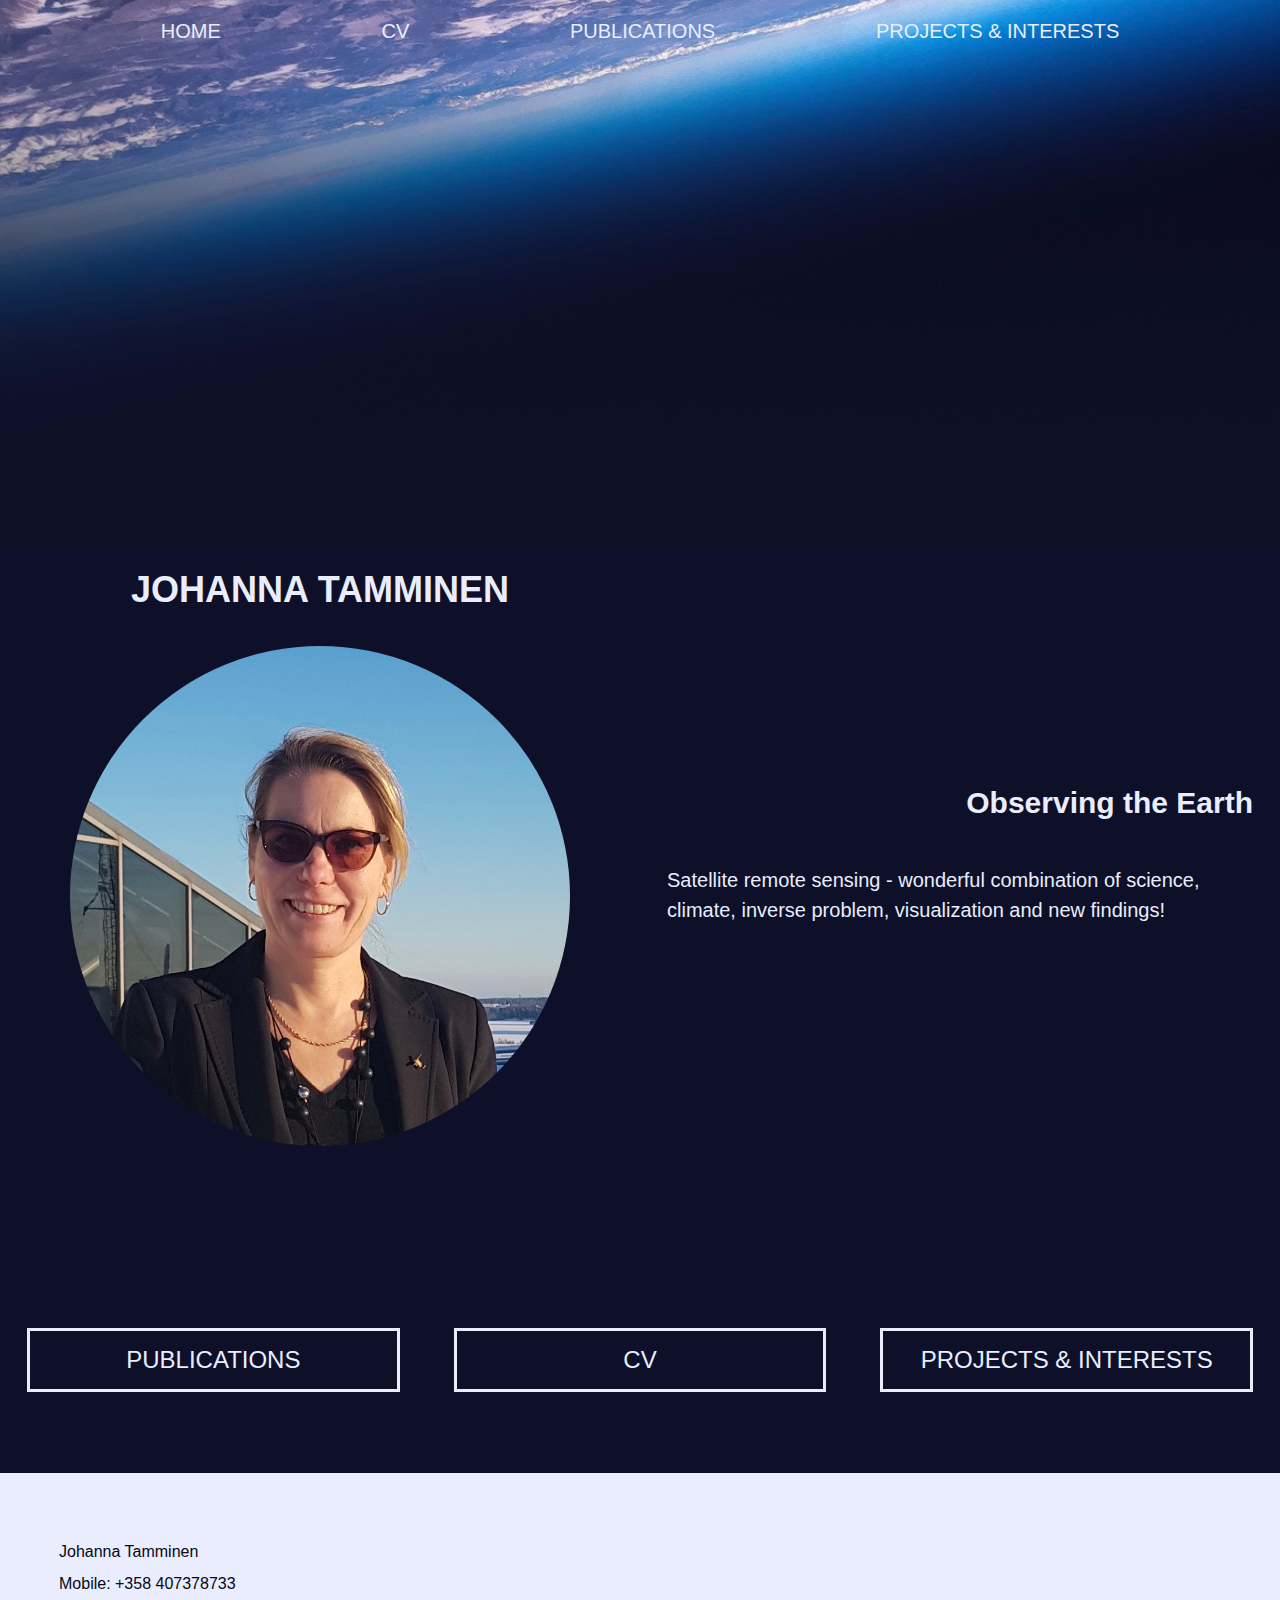
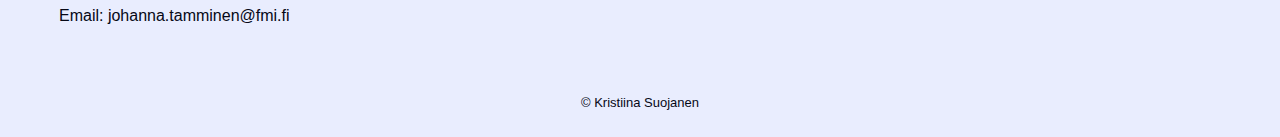
==== index.html @ 9ccbe9a4 "Update index.html" ====
<!DOCTYPE html>
<html lang="en">
<head>
    <meta charset="UTF-8">
    <meta name="viewport" content="width=device-width, initial-scale=1.0">
    <title>Document</title>
    <link rel="stylesheet" href="style.css">
    <script
    src="https://code.jquery.com/jquery-3.4.1.slim.min.js"
    integrity="sha256-pasqAKBDmFT4eHoN2ndd6lN370kFiGUFyTiUHWhU7k8="
    crossorigin="anonymous"></script>
    <script>
        $(function() {
        $(".toggle").on("click", function() {
            if ($(".item").hasClass("active")) {
                $(".item").removeClass("active");
            } else {
                $(".item").addClass("active");
            }
        });
    });
        </script>
</head>
<body>
    <nav>
        <ul class="menu">
            <li class="item"><a href="index.html">HOME</a></li>
            <li class="item"><a href="cv.html">CV</a></li>
            <li class="item"><a href="publications_jt_all.pdf">PUBLICATIONS</a></li>
            <li class="item"><a href="projects.html">PROJECTS & INTERESTS</a></li>
            <li class="toggle"><svg xmlns="http://www.w3.org/2000/svg" width="36" height="36" viewBox="0 0 24 24" fill="none" stroke="#E9EDFE" stroke-width="2.5" stroke-linecap="round" stroke-linejoin="round" class="feather feather-menu"><line x1="3" y1="13" x2="21" y2="13"></line><line x1="3" y1="6" x2="21" y2="6"></line><line x1="3" y1="20" x2="21" y2="20"></line></svg></li>
        </ul>
    </nav>
    <img class= "avaruus" src="images/2DE53C88-0D66-467D-954C-C38FF057AFE5_1_105_c.jpeg" alt="space">
    <div class="esittely">
        <div>
            <h1>
                JOHANNA TAMMINEN
            </h1>
            <img class="profiilikuva" src="images/2C4291F9-7C6E-4DD5-BEC4-C3C8867E6B05_1_105_c.jpeg" alt="johanna" ;>
    
        </div>
        <div>
            <h2>
                Observing the Earth 
            </h2>
            <p>
                Satellite remote sensing - wonderful combination of science, climate, inverse problem, visualization and new findings! 
            </p>
        </div>
    </div>
    <div class="nappulat">
        <button onclick="window.location.href='publications_jt_all.pdf'">PUBLICATIONS</button>
        <button onclick="window.location.href= 'cv.html'">CV</button>
        <button onclick="window.location.href= 'projects.html'">PROJECTS & INTERESTS</button>
    </div>
    <footer id= "footer">
        <p>
            Johanna Tamminen <br>
            Mobile: +358 407378733 <br>
            Email: johanna.tamminen@fmi.fi <br>
        </p>
        <h6>
            © Kristiina Suojanen
        </h6>
    </footer>
</body>
</html>
---- style.css ----
html{
    scroll-behavior: smooth;
}
*{
    box-sizing: border-box;
    padding: 0;
    margin: 0;
}
body{
    font-family: -apple-system, BlinkMacSystemFont, 'Segoe UI', Roboto, Oxygen, Ubuntu, Cantarell, 'Open Sans', 'Helvetica Neue', sans-serif;
    background-color: #0D1028;
}

/* Mobile menu */
.avaruus{
    z-index: -1;
    width: 100%;
    height: 250px;
    object-fit: cover;
    
}
nav{
    background-color: transparent;
    padding: 5px 20px;
    position: absolute ;
    width: 100%;
}
ul.menu {
    list-style-type: none;
}
a{
    color: #E9EDFE;
    text-decoration: none;
}
li.item:hover{
    background-color: rgba(233, 237, 254, 0.5);
}
.menu li.item a:hover{
    color:#0D1028;
}
.menu li{
    font-size: 16px;
    padding: 15px 5px;
}
.menu li a{
    display: block;
    padding-inline-start: 10px;
    padding-inline-end: 10px;
}

.menu{
    display: flex;
    flex-wrap: wrap;
    justify-content: space-between;
    align-items: center;
}
.toggle{
    order: 1;
}
.item {
    width: 100%;
    text-align: start;
    order: 3;
    display: none;
    transition: 0.5s;
}
.item.active{
    display: block;
}
.menu li.toggle{
    cursor: pointer;
    padding: 10px 10px;
    transition: 0.5s;
}
.toggle:hover{
    background-color: rgba(233, 237, 254, 0.5);
}
/* .bars{
    background: #E9EDFE;
    display: inline-block;
    height: 3px;
    width: 30px;
    position: relative;
}
.bars::before,.bars::after{
    background: #E9EDFE;
    content: "";
    display: inline-block;
    height: 3px;
    width: 30px;
    position: absolute;
}
.bars::before{
    top: 8px;
}
.bars::after{
    top: -8px;
} */

/* tablet menu*/
@media all and (min-width: 468px){
    .menu{
        justify-content: flex-start;
    }
    .logo{
        flex: 1;
    }
    .toggle{
        order: 2;
    }
    .avaruus{
        height: 350px;
    }

}
/* desktop menu*/
@media all and (min-width: 768px){
    .item{
        display: block;
        width: auto;
        order: 1;
        background-color: transparent;
    }
    .toggle{
        display: none;
    }
    .menu li{
        padding: 15px 10px;
        font-size: 20px;
    }
    .menu {
        justify-content: space-evenly;
    }
    .avaruus{
        height: 550px;
    }
}

/* mobile esittely*/
.esittely{
    display: flex;
    justify-content: space-between;
    flex-direction: column;
    align-items: center;
}
.esittely div{
    display: flex;
    justify-content: space-between;
    flex-direction: column;
    align-items: center;
}

.profiilikuva {
    border-radius: 100%;
    width: 80%;
    height: auto;
    margin: 20px;
}
h1{
    color: #E9EDFE;
    padding: 15px 5px;
    font-size: 36px;
    text-align: center;
}

h2{
    color: #E9EDFE;
    padding: 3vh 3vh;
    font-size: 24px;
    align-self: end;
    
}
p{
    color: #E9EDFE;
    padding: 2vh 3vh;
    margin-bottom: 2vh;
    font-size: 16px;
    line-height: 1.5;
}
ul li{
    color: #E9EDFE;
    font-size: 16px;
}
/* tablet esittely*/

@media all and (min-width: 468px){
    .profiilikuva{
        width: 60%;
        height: auto;
    }
    
}

/*desktop esittely*/
@media all and (min-width: 768px){
    .esittely{
        flex-direction: row;
        margin-bottom: 15vh;
    }
    .profiilikuva{
        width: 375px;
    }
    .esittely div{
        width: 50%;
    }
    .esittely div p{
        font-size: 20px;
    }
    .esittely div h2{
        font-size: 30px;
    }

}
@media all and (min-width: 968px){
    
    .profiilikuva{
        width: 500px;
    }
    

}

/* napit mobiili */
div.nappulat{
    display: flex;
    flex-direction: column;
    align-items: center;
    margin-bottom: 6vh;
}
.nappulat button{
    background-color: transparent;
    border: solid #E9EDFE;
    color: #E9EDFE;
    padding: 15px 32px;
    text-align: center;
    text-decoration: none;
    display: inline-block;
    font-size: 24px;
    width: 70%;
    margin: 3vh;
    transition: 0.5s;
}
.nappulat button:hover{
    background-color:  rgba(233, 237, 254, 0.651);
    color: #0D1028;
}

/*napit tablet*/
@media all and (min-width: 468px){
    .nappulat buttton{
        width: 60%;
    
}
}
/* napit desktop */
@media all and (min-width: 768px){
    div.nappulat {
        flex-direction: row;
        margin-top: 6vh;
    }
    
}

/* footer mobiili*/

footer{
    background-color: #E9EDFE;
    margin-top: 4vh;
}
footer p{
    color: rgb(6, 8, 22);
    padding-top: 7vh;
    line-height: 2.0;
}
footer h6{
    color: rgb(6, 8, 22);
    font-size: 13px;
    text-align: center;
    font-weight: 400;
    padding: 3vh;
}
/* footer tablet*/
@media all and (min-width: 468px){
    footer p{
        margin-left: 1em;
    }   
}
/* footer desktop*/
@media all and (min-width: 768px){
    footer p{
        margin-left: 2em;
    }   
}

/* projektit mobile*/
div.projektit{
    display: flex;
    flex-direction: column;
}
/* projektit tablet*/
@media all and (min-width: 468px){
    
    
}
/* projektit desktop*/
@media all and (min-width: 768px){
    div.projektit{
        flex-direction: row;
    }
    
}

/* cv mobile*/
.cv2{
    max-width: 50em;
}
.cv2 ul{
    padding: 5px 20px;
    margin-bottom: 2vh;
    margin-inline-start: 2vh;
}
.cv2 ul li{
    padding-left: 5px;
}
h1.cvheading{
    font-size: 30px;
}
/* cv tablet*/
@media all and (min-width: 468px){   
    .cv2{
        margin-left: 1em;
    } 
}
/* cv desktop*/
@media all and (min-width: 768px){
    h1.cvheading{
        font-size: 36px;
    }
    .cv2{
        margin-left: 2em;
    }
}
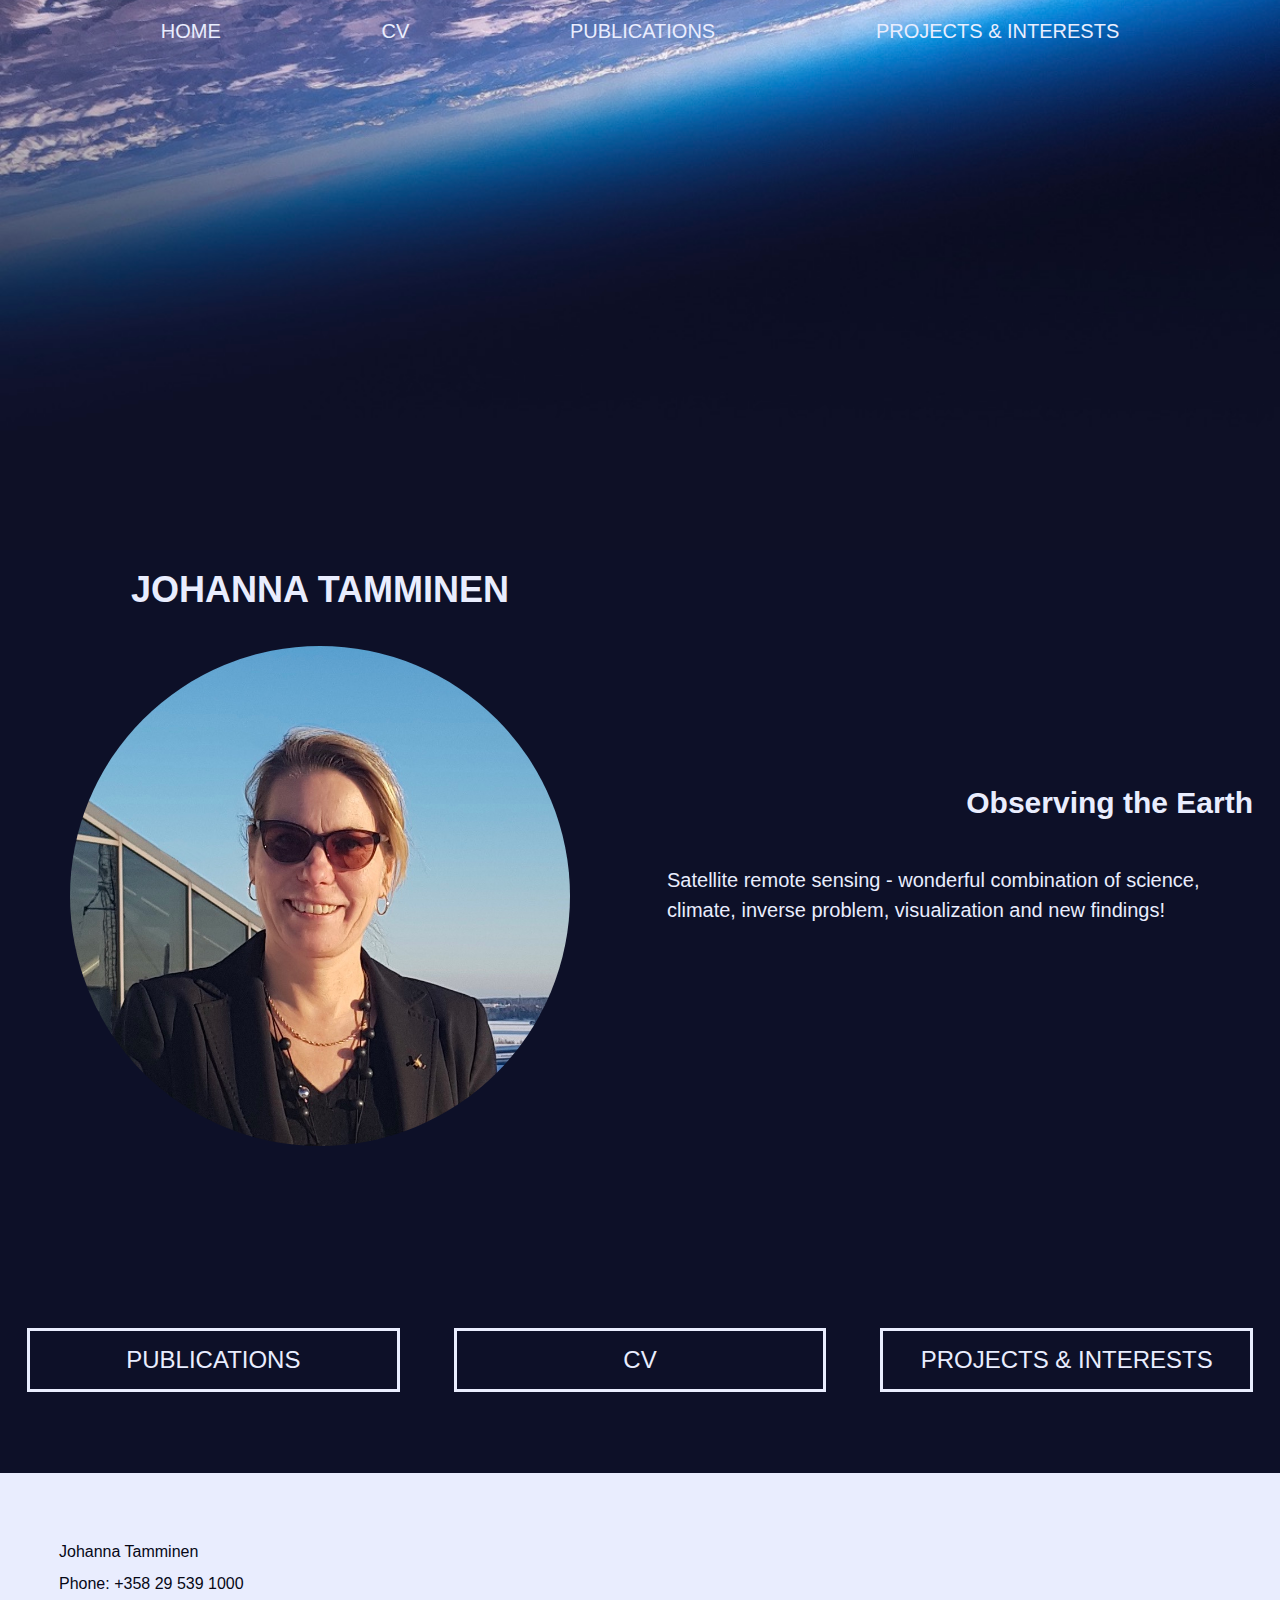
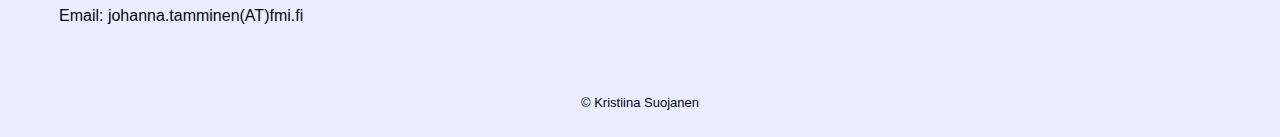
==== commit 16f070c8: "Update index.html" ====
--- a/index.html
+++ b/index.html
@@ -57,8 +57,8 @@
     <footer id= "footer">
         <p>
             Johanna Tamminen <br>
-            Mobile: +358 407378733 <br>
-            Email: johanna.tamminen@fmi.fi <br>
+            Phone: +358 29 539 1000 <br>
+            Email: johanna.tamminen(AT)fmi.fi <br>
         </p>
         <h6>
             © Kristiina Suojanen
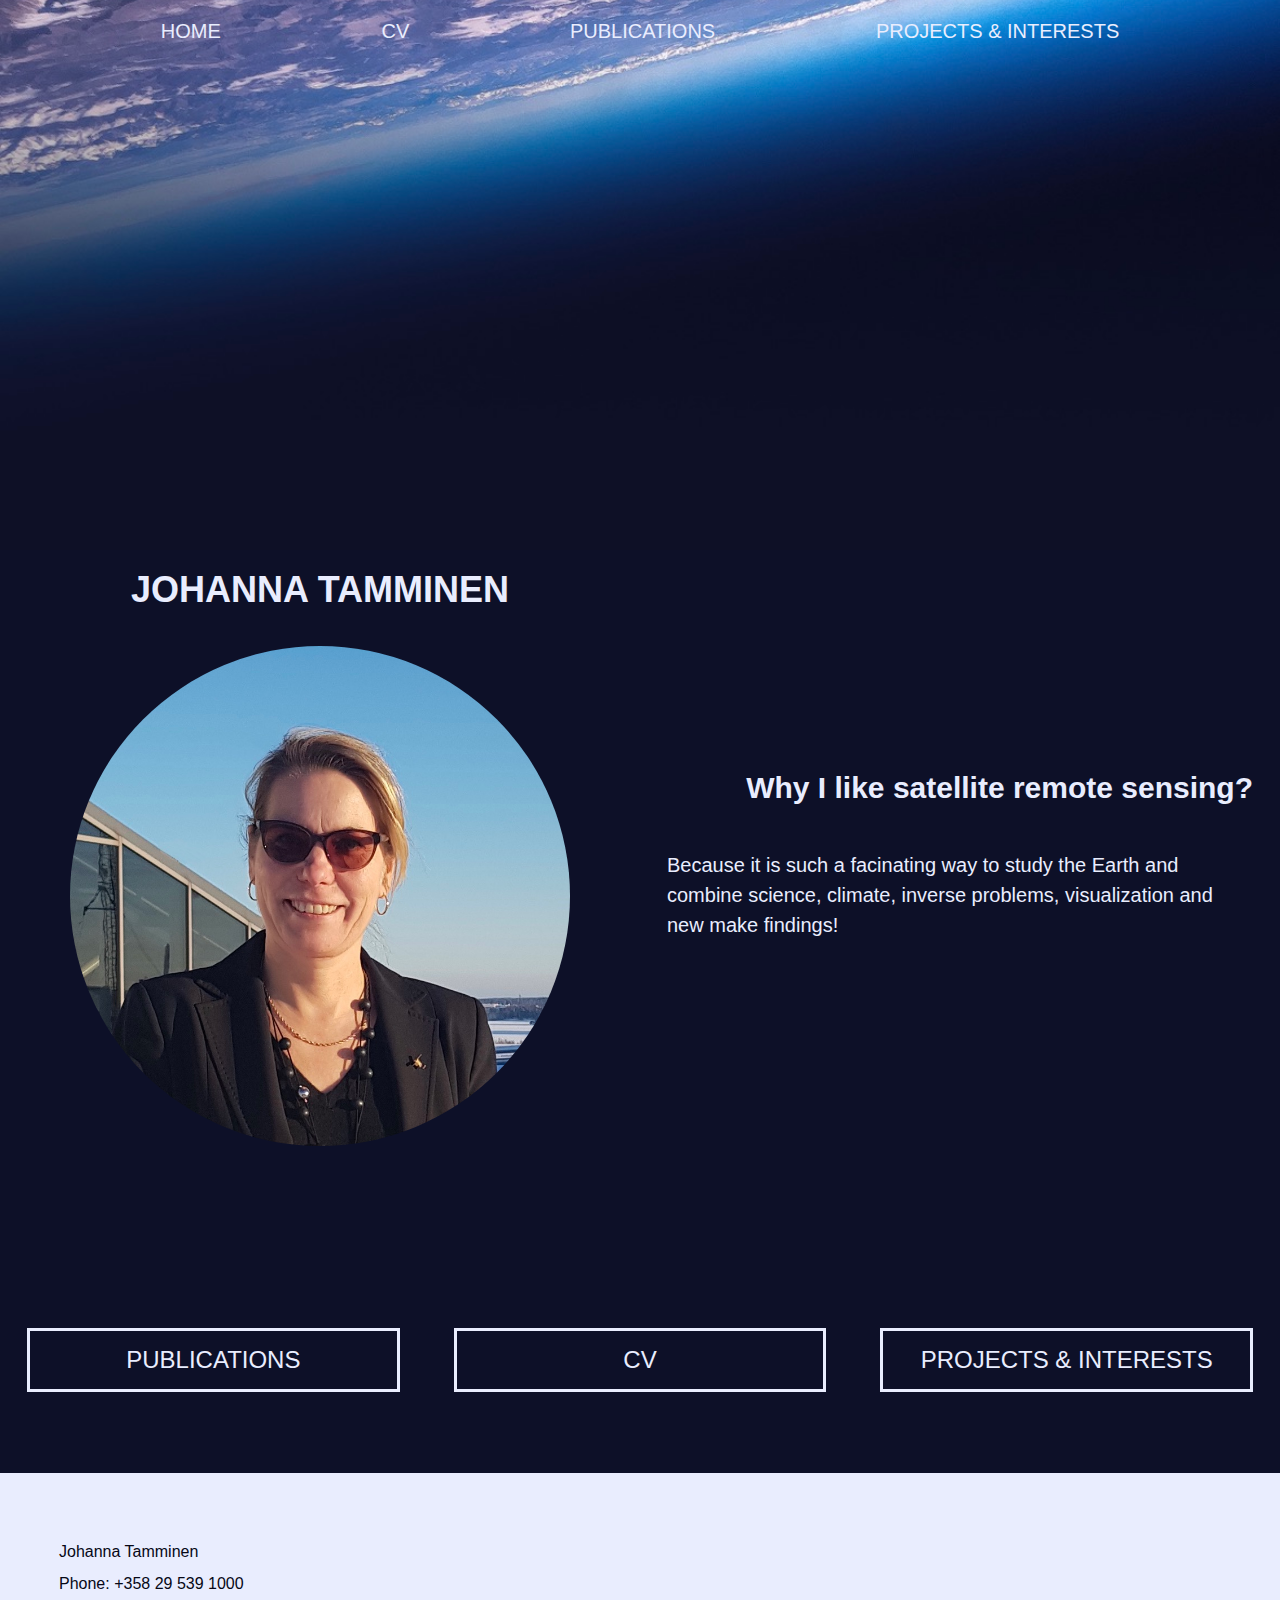
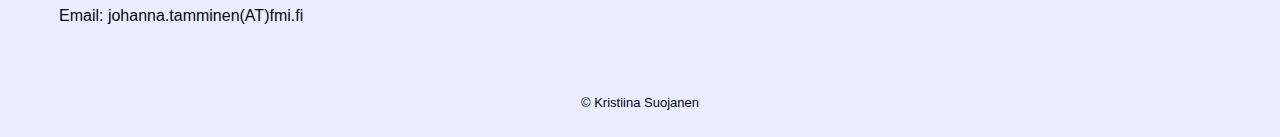
==== commit a465f1ad: "Update index.html" ====
--- a/index.html
+++ b/index.html
@@ -42,10 +42,10 @@
         </div>
         <div>
             <h2>
-                Observing the Earth 
+                Why I like satellite remote sensing?
             </h2>
             <p>
-                Satellite remote sensing - wonderful combination of science, climate, inverse problem, visualization and new findings! 
+                Because it is such a facinating way to study the Earth and combine science, climate, inverse problems, visualization and new make findings! 
             </p>
         </div>
     </div>
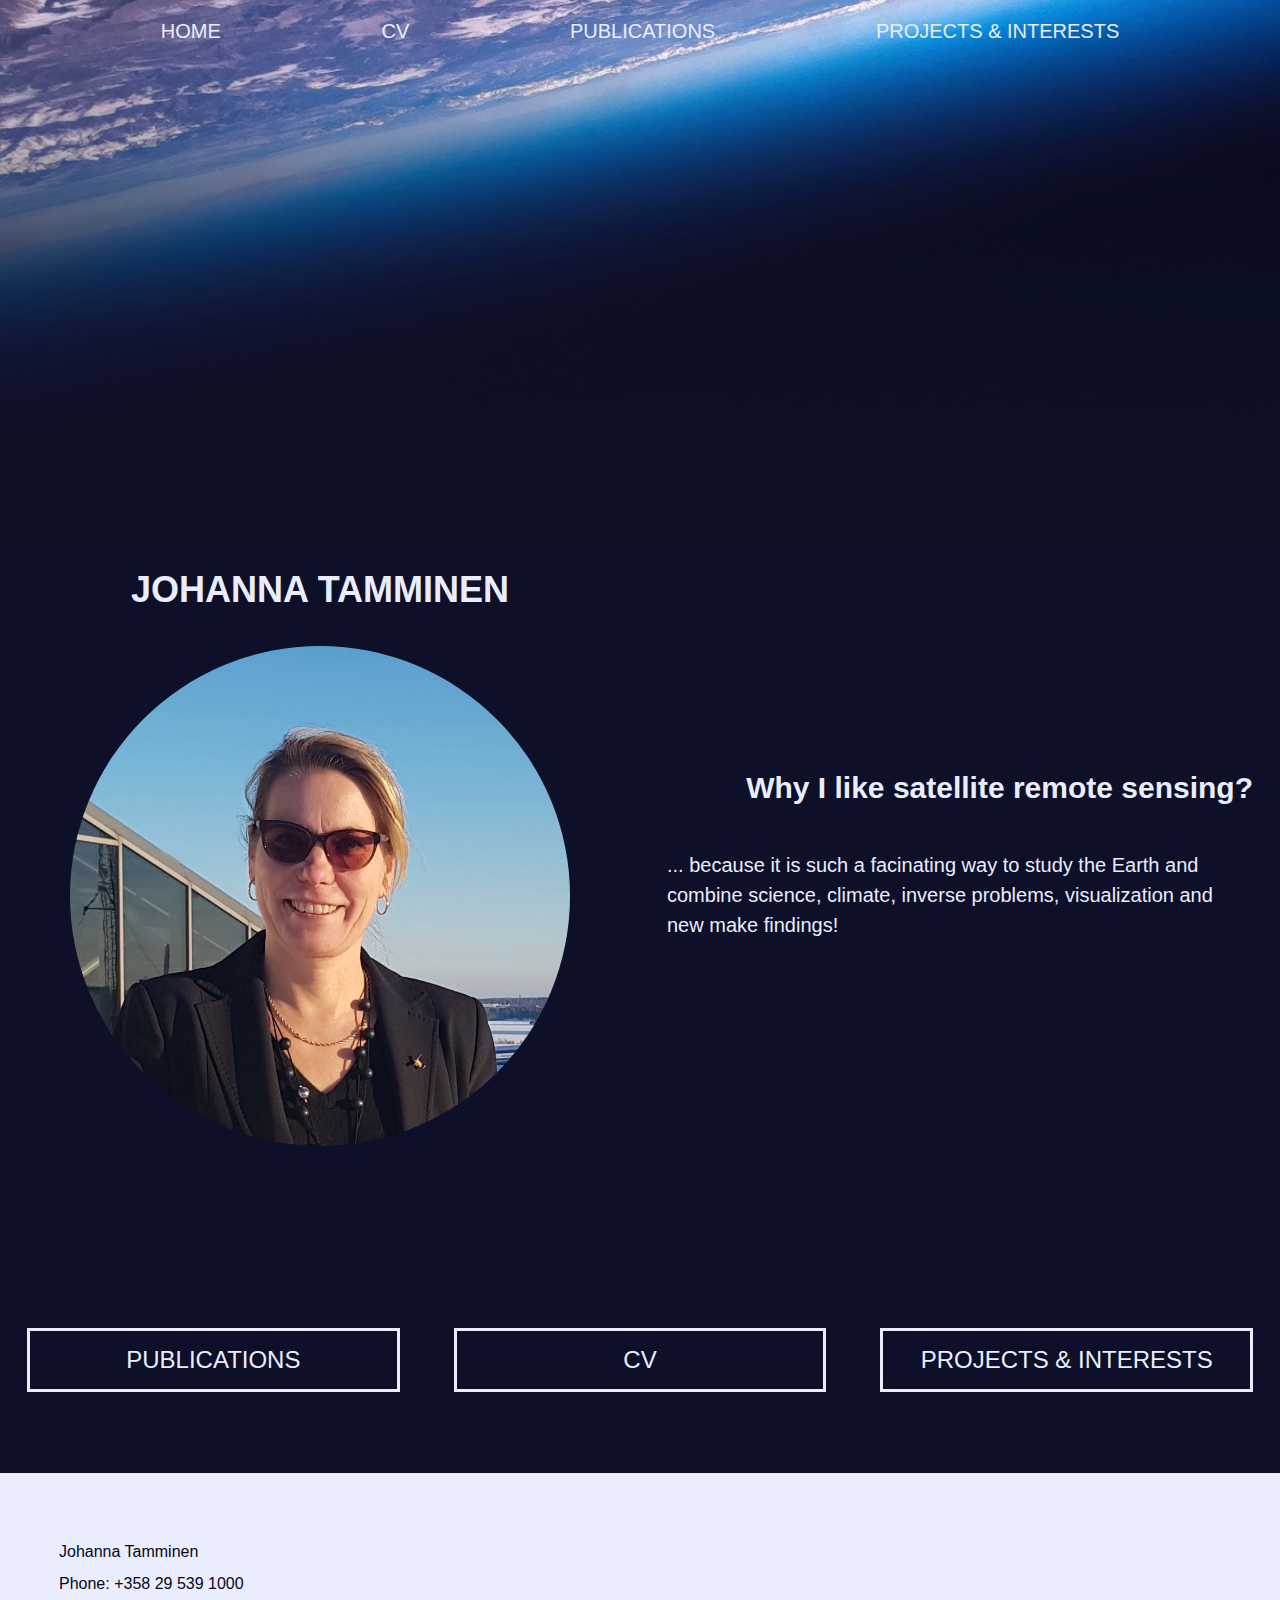
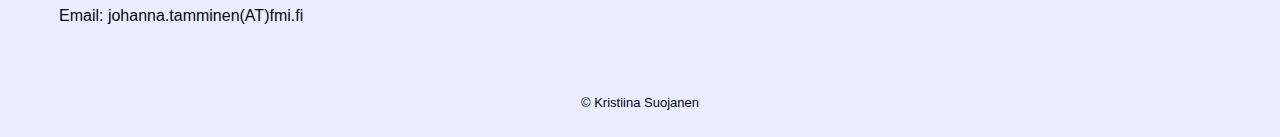
==== commit f9922d79: "Update index.html" ====
--- a/index.html
+++ b/index.html
@@ -45,7 +45,7 @@
                 Why I like satellite remote sensing?
             </h2>
             <p>
-                Because it is such a facinating way to study the Earth and combine science, climate, inverse problems, visualization and new make findings! 
+                ... because it is such a facinating way to study the Earth and combine science, climate, inverse problems, visualization and new make findings! 
             </p>
         </div>
     </div>
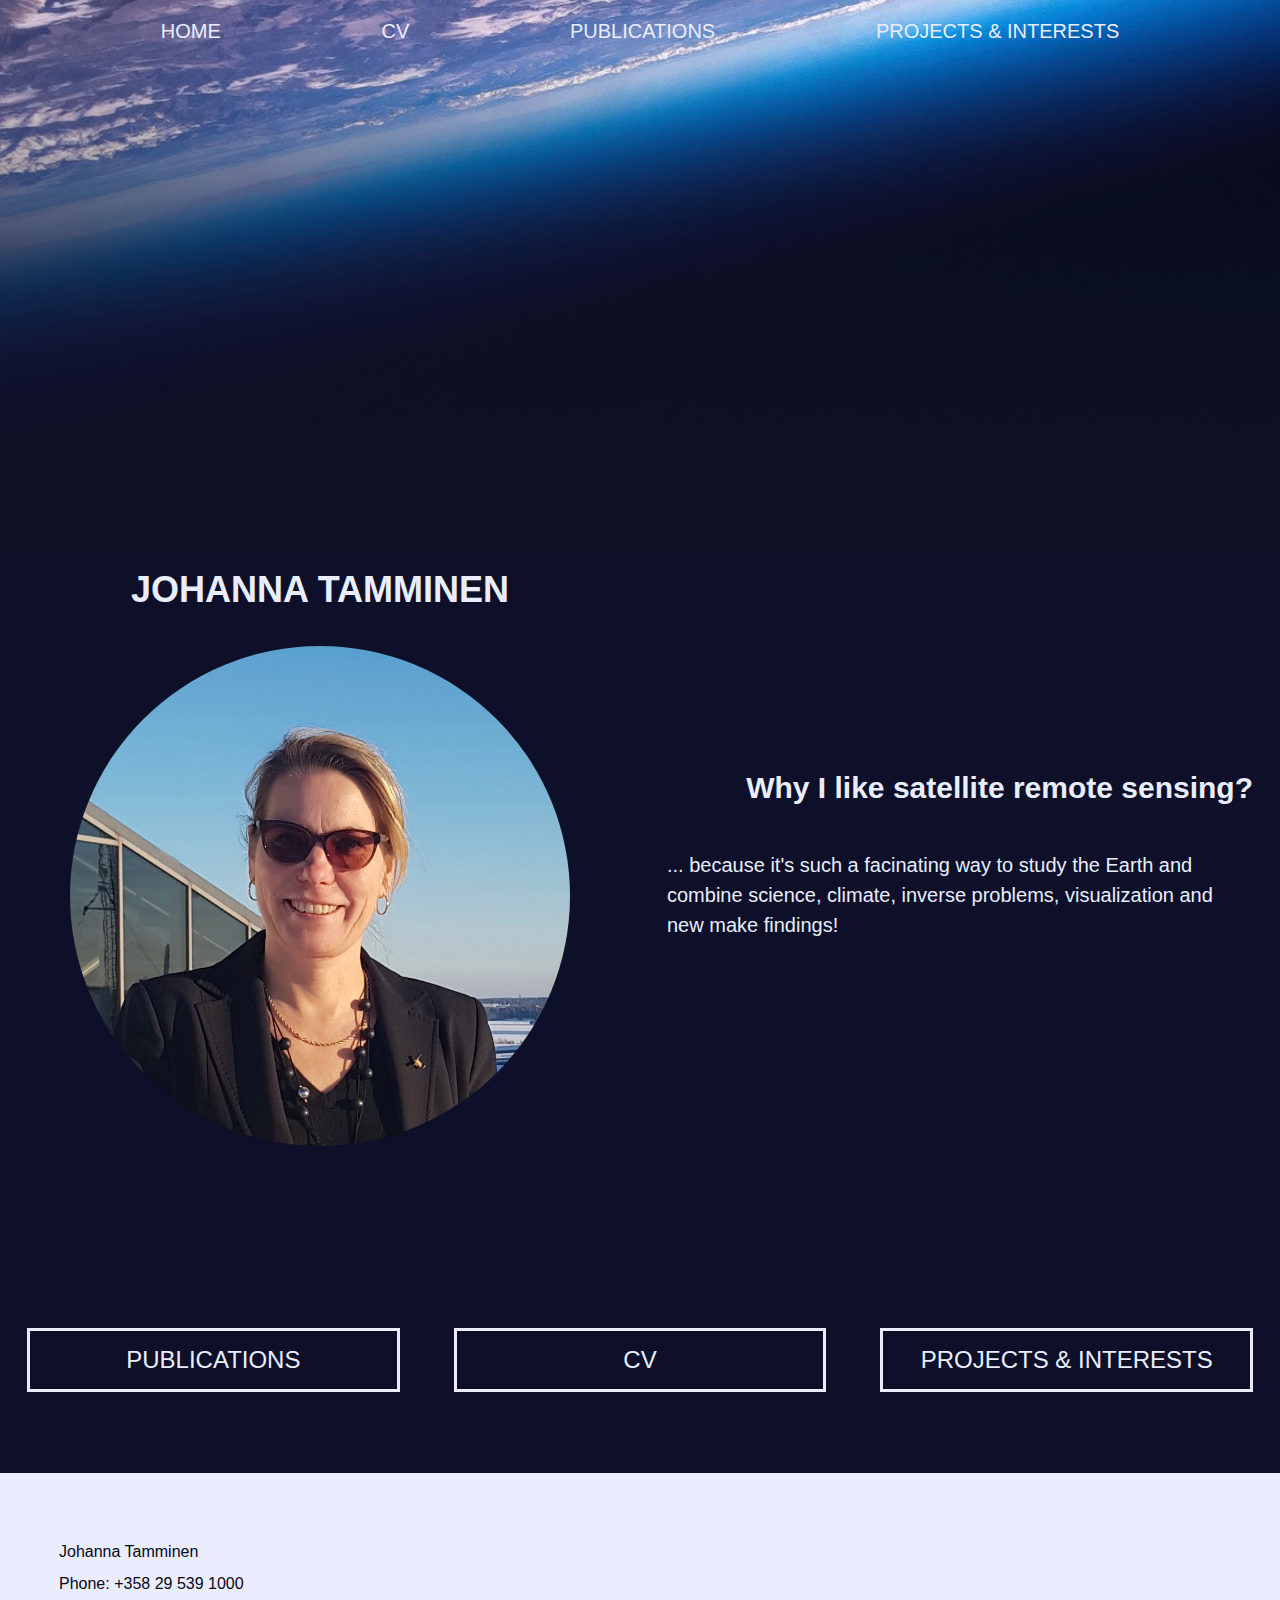
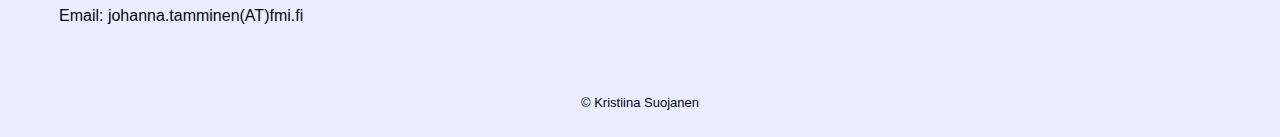
==== commit 46dfc79f: "Update index.html" ====
--- a/index.html
+++ b/index.html
@@ -45,7 +45,7 @@
                 Why I like satellite remote sensing?
             </h2>
             <p>
-                ... because it is such a facinating way to study the Earth and combine science, climate, inverse problems, visualization and new make findings! 
+                ... because it's such a facinating way to study the Earth and combine science, climate, inverse problems, visualization and new make findings! 
             </p>
         </div>
     </div>
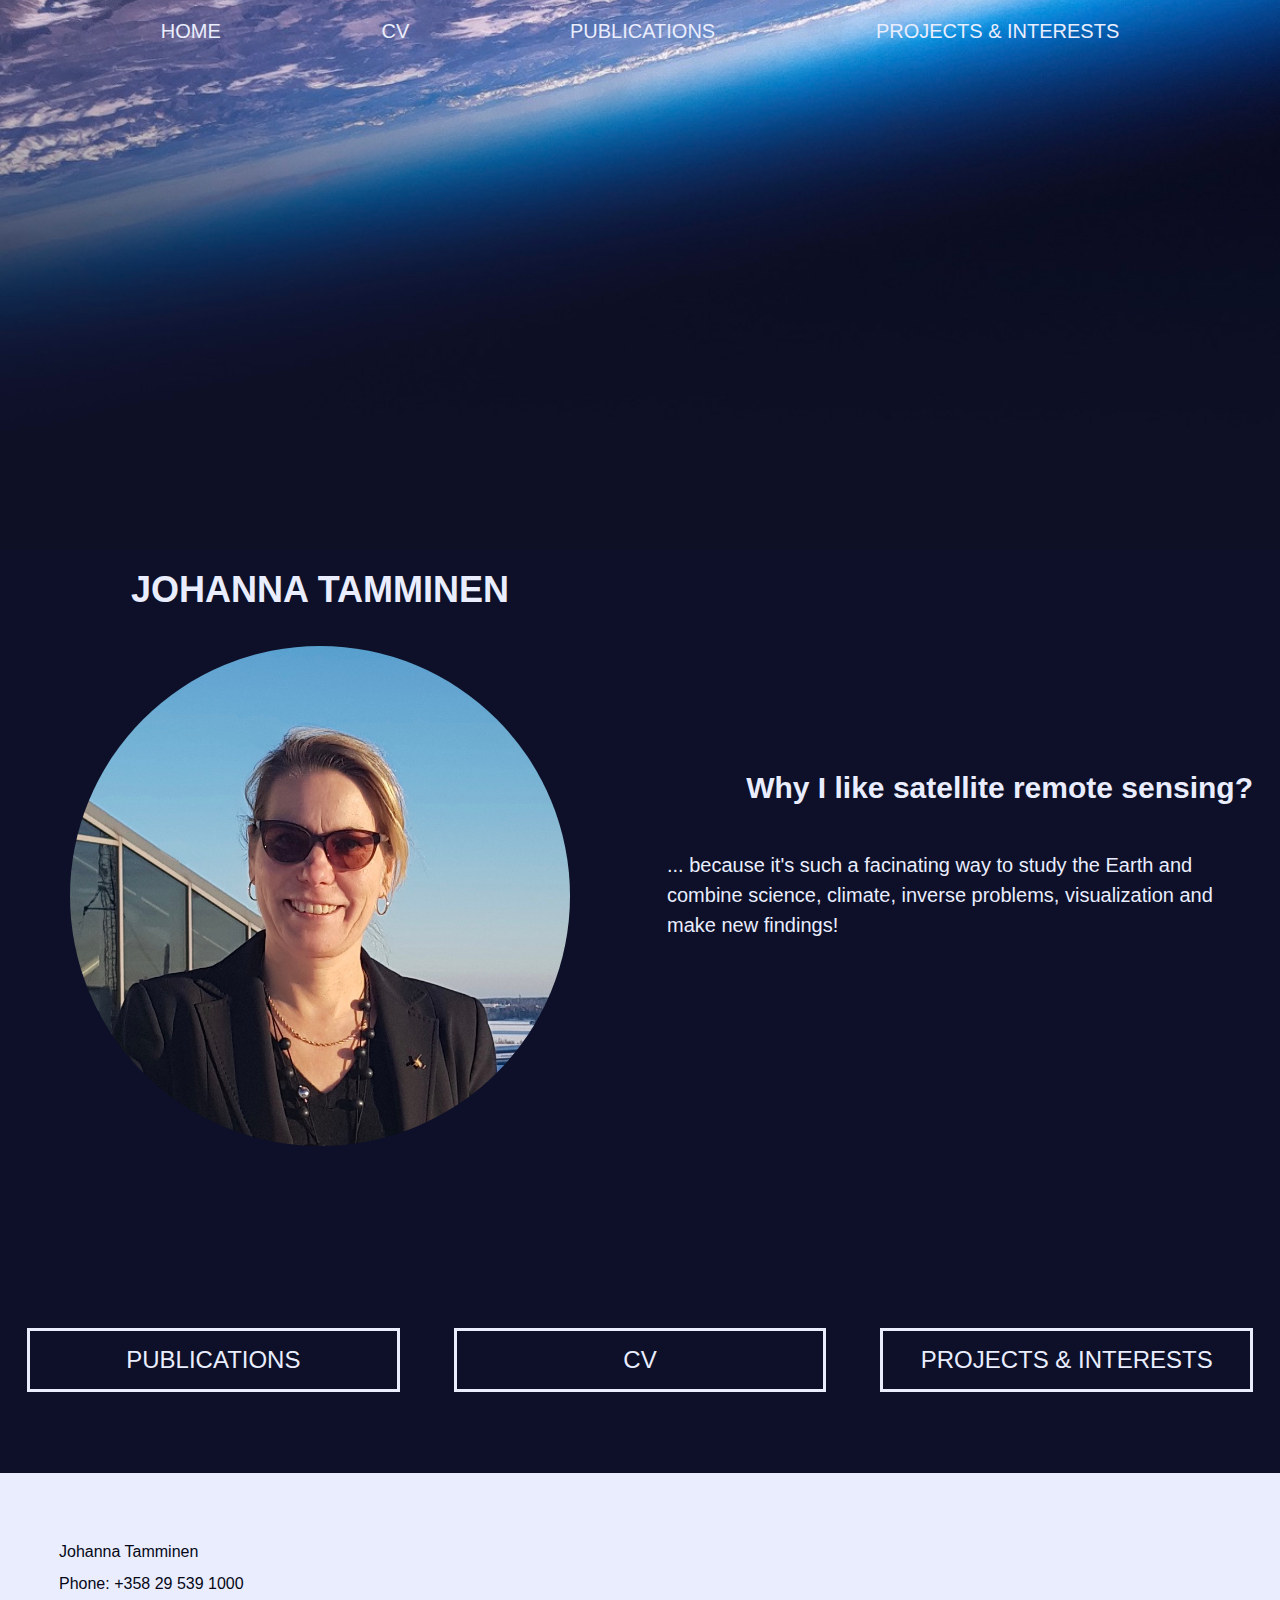
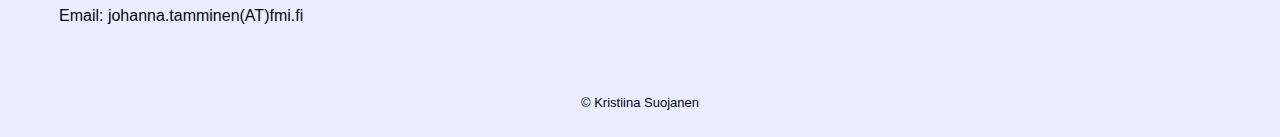
==== commit e9ee3694: "Update index.html" ====
--- a/index.html
+++ b/index.html
@@ -45,7 +45,8 @@
                 Why I like satellite remote sensing?
             </h2>
             <p>
-                ... because it's such a facinating way to study the Earth and combine science, climate, inverse problems, visualization and new make findings! 
+                ... because it's such a facinating way to study the Earth and 
+                combine science, climate, inverse problems, visualization and make new findings! 
             </p>
         </div>
     </div>
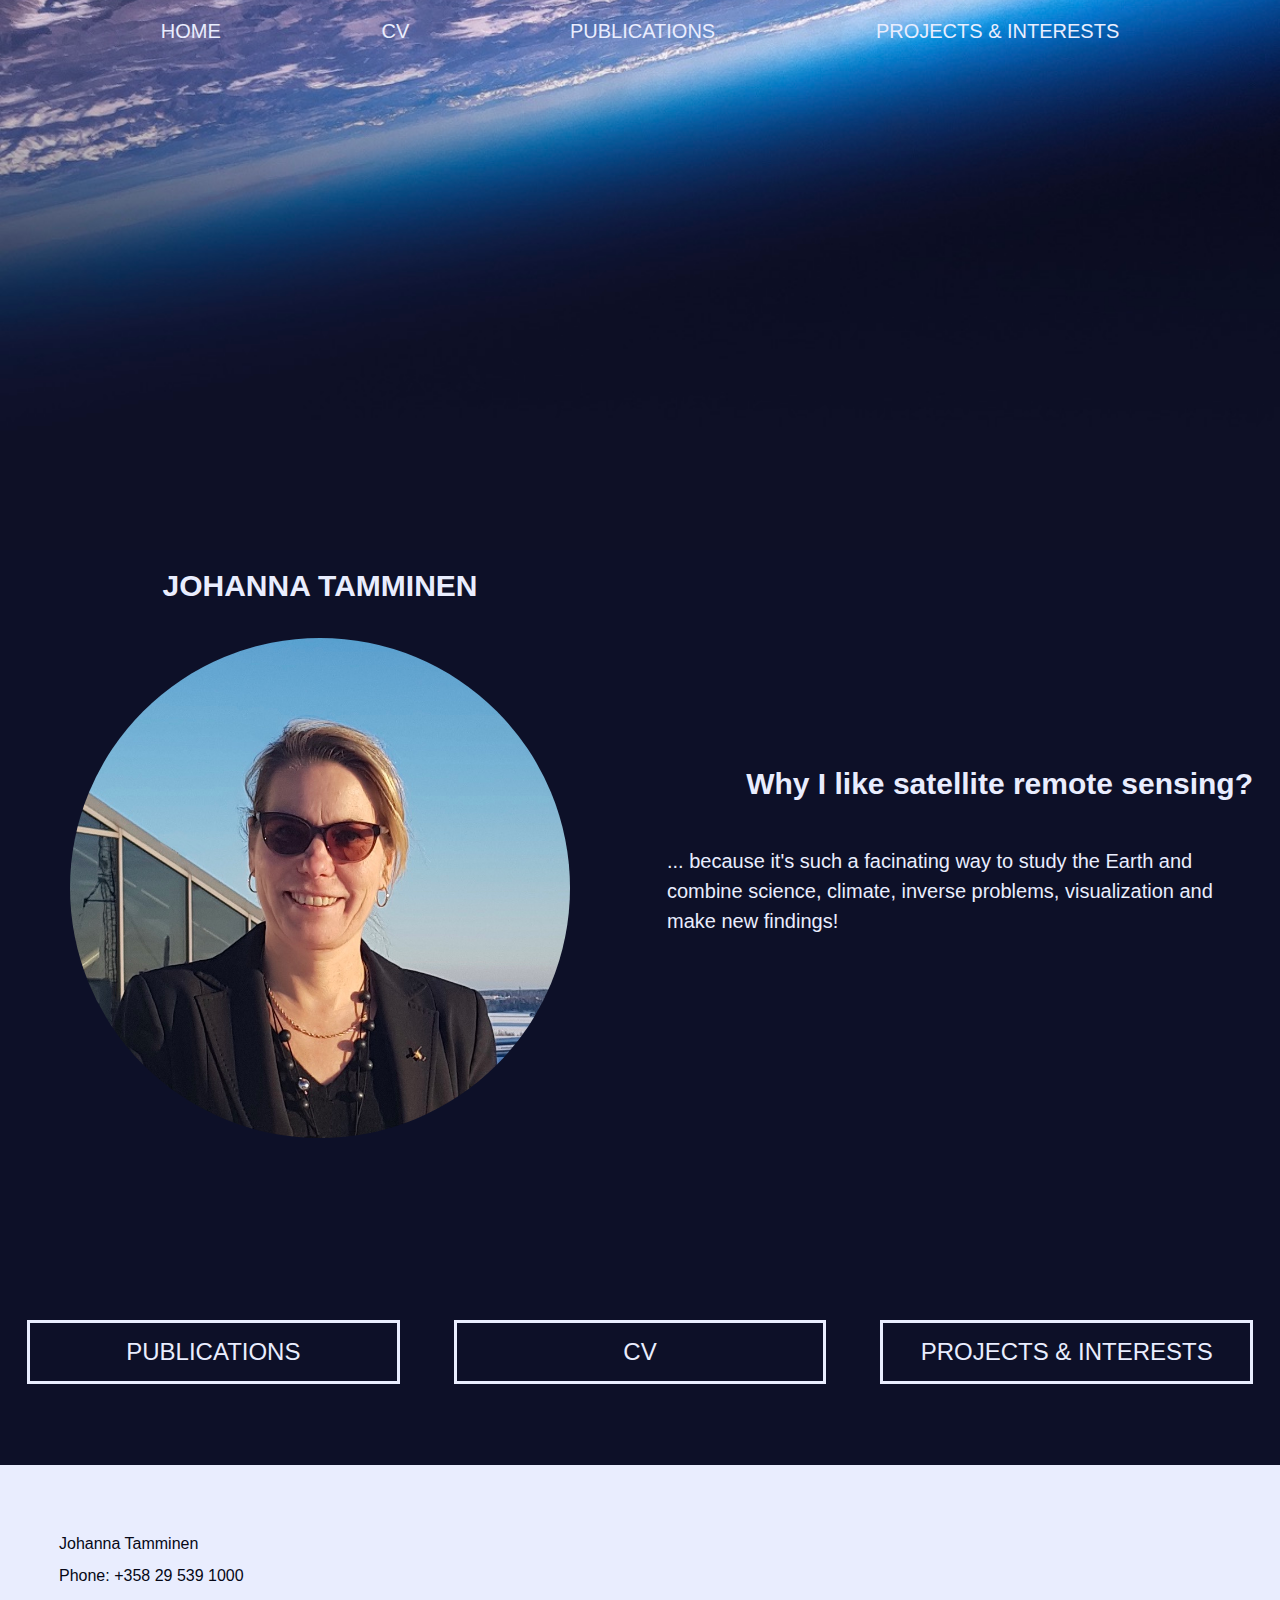
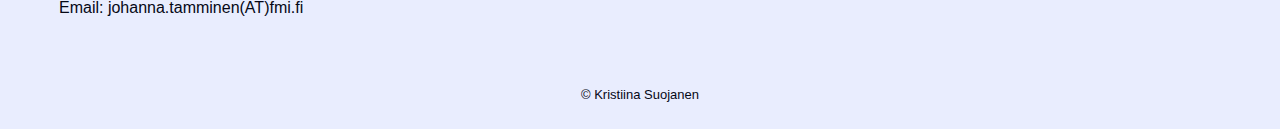
==== commit 65ca06a5: "publications linkki" ====
--- a/index.html
+++ b/index.html
@@ -26,7 +26,7 @@
         <ul class="menu">
             <li class="item"><a href="index.html">HOME</a></li>
             <li class="item"><a href="cv.html">CV</a></li>
-            <li class="item"><a href="publications_jt_all.pdf">PUBLICATIONS</a></li>
+            <li class="item"><a href="https://space.fmi.fi/~jtammine/publications.pdf">PUBLICATIONS</a></li>
             <li class="item"><a href="projects.html">PROJECTS & INTERESTS</a></li>
             <li class="toggle"><svg xmlns="http://www.w3.org/2000/svg" width="36" height="36" viewBox="0 0 24 24" fill="none" stroke="#E9EDFE" stroke-width="2.5" stroke-linecap="round" stroke-linejoin="round" class="feather feather-menu"><line x1="3" y1="13" x2="21" y2="13"></line><line x1="3" y1="6" x2="21" y2="6"></line><line x1="3" y1="20" x2="21" y2="20"></line></svg></li>
         </ul>
--- a/style.css
+++ b/style.css
@@ -159,8 +159,8 @@
 h1{
     color: #E9EDFE;
     padding: 15px 5px;
-    font-size: 36px;
-    text-align: center;
+    font-size: 30px;
+    text-align: start;
 }
 
 h2{
@@ -271,6 +271,7 @@
     color: rgb(6, 8, 22);
     padding-top: 7vh;
     line-height: 2.0;
+    margin-left: 1em;
 }
 footer h6{
     color: rgb(6, 8, 22);
@@ -281,9 +282,7 @@
 }
 /* footer tablet*/
 @media all and (min-width: 468px){
-    footer p{
-        margin-left: 1em;
-    }   
+     
 }
 /* footer desktop*/
 @media all and (min-width: 768px){
@@ -296,10 +295,19 @@
 div.projektit{
     display: flex;
     flex-direction: column;
+    flex-wrap: wrap;
+    justify-content: space-between;
+    margin: 3vw;
+}
+div.projektit div{
+    width: 95%;
+    align-self: center;
 }
 /* projektit tablet*/
 @media all and (min-width: 468px){
-    
+    div.projektit div{
+        width: 85%;
+    }
     
 }
 /* projektit desktop*/
@@ -307,7 +315,9 @@
     div.projektit{
         flex-direction: row;
     }
-    
+    div.projektit div{
+        width: 47%;
+    }
 }
 
 /* cv mobile*/
@@ -324,6 +334,13 @@
 }
 h1.cvheading{
     font-size: 30px;
+    padding: 2vh 3vh;
+    line-height: 1.5;
+}
+h2.cvheading{
+    padding: 2vh 3vh;
+    line-height: 1.5;
+    margin-bottom: 3vh;
 }
 /* cv tablet*/
 @media all and (min-width: 468px){   
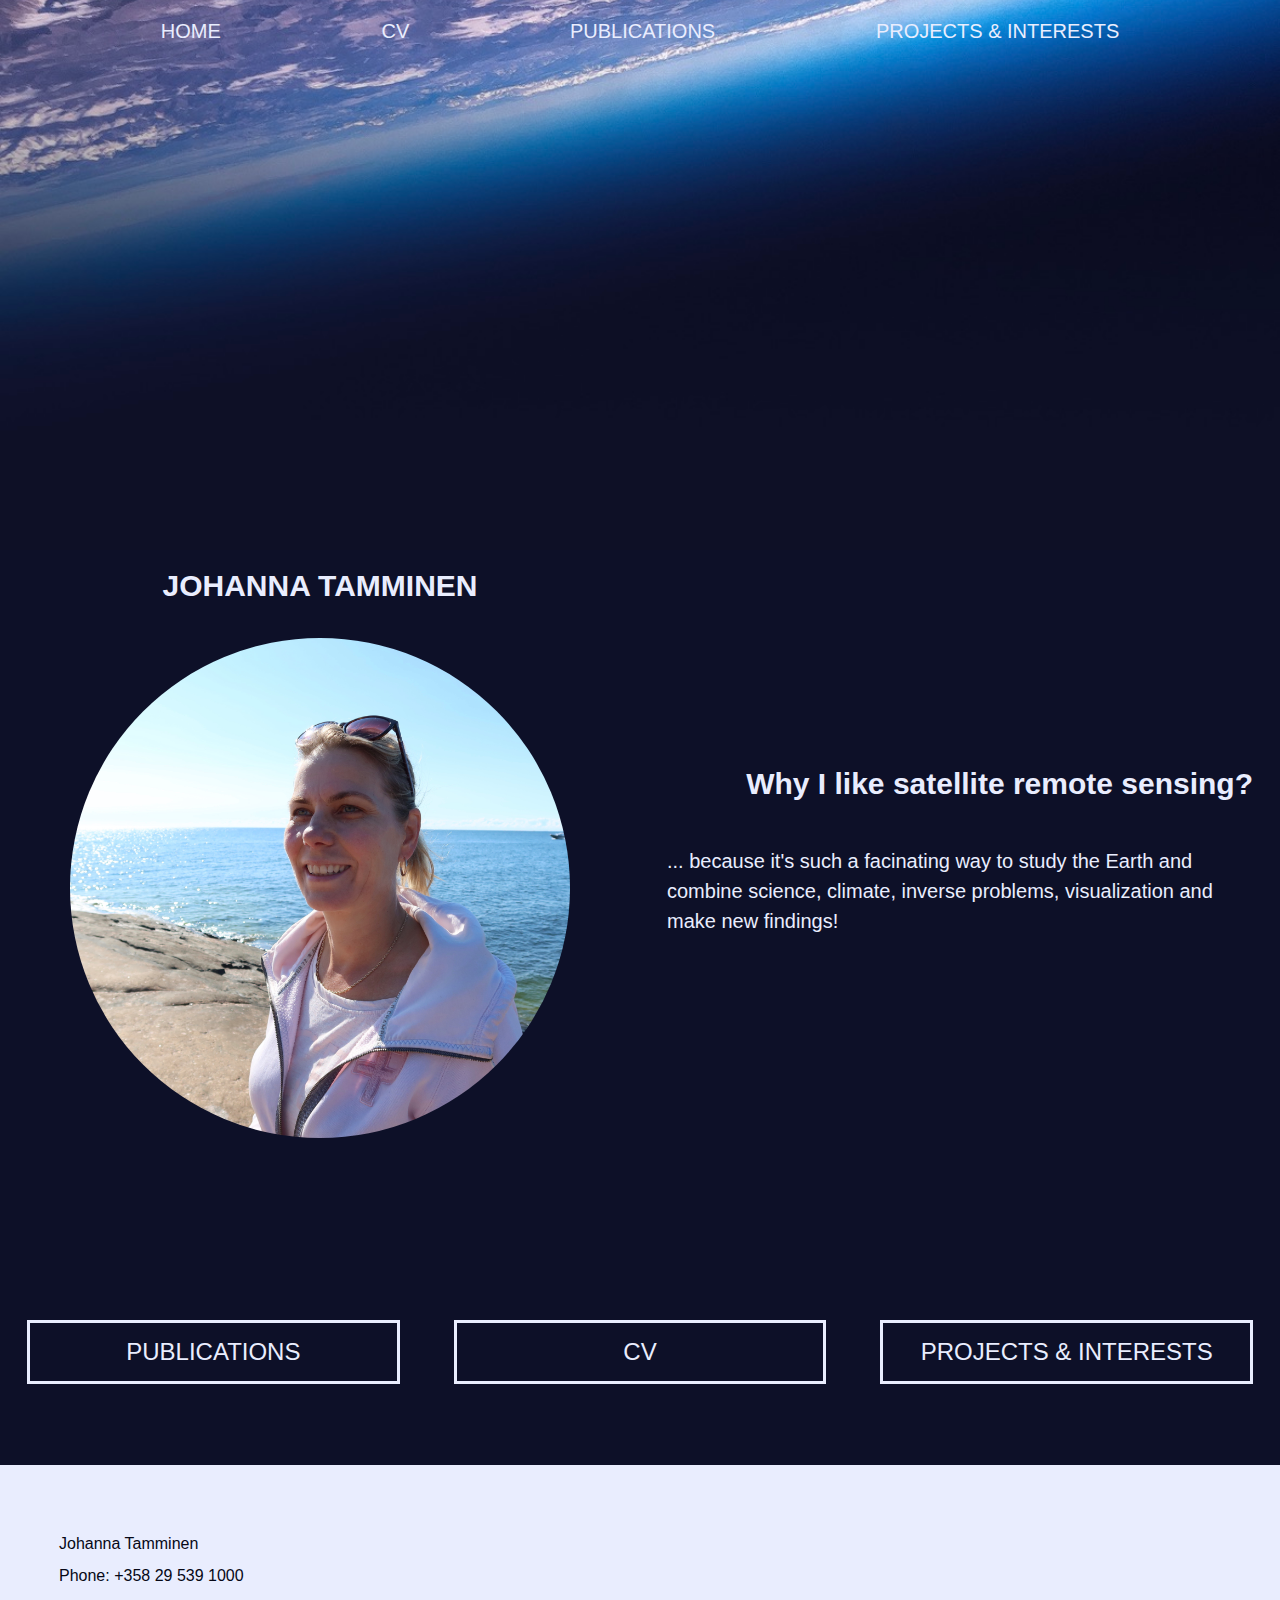
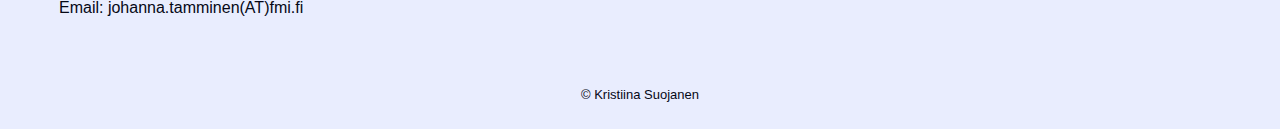
==== commit 70b31cf8: "kuvan vaihto" ====
--- a/index.html
+++ b/index.html
@@ -37,7 +37,7 @@
             <h1>
                 JOHANNA TAMMINEN
             </h1>
-            <img class="profiilikuva" src="images/2C4291F9-7C6E-4DD5-BEC4-C3C8867E6B05_1_105_c.jpeg" alt="johanna" ;>
+            <img class="profiilikuva" src="images/IMG_0784.jpg" alt="johanna" ;>
     
         </div>
         <div>
--- a/style.css
+++ b/style.css
@@ -303,6 +303,17 @@
     width: 95%;
     align-self: center;
 }
+
+ul.linkkeja li a{
+    color: skyblue;
+    text-decoration: underline;
+    
+}
+ul.linkkeja{
+    padding: 2vh 3vh;
+    margin-bottom: 2vh;
+}
+
 /* projektit tablet*/
 @media all and (min-width: 468px){
     div.projektit div{
